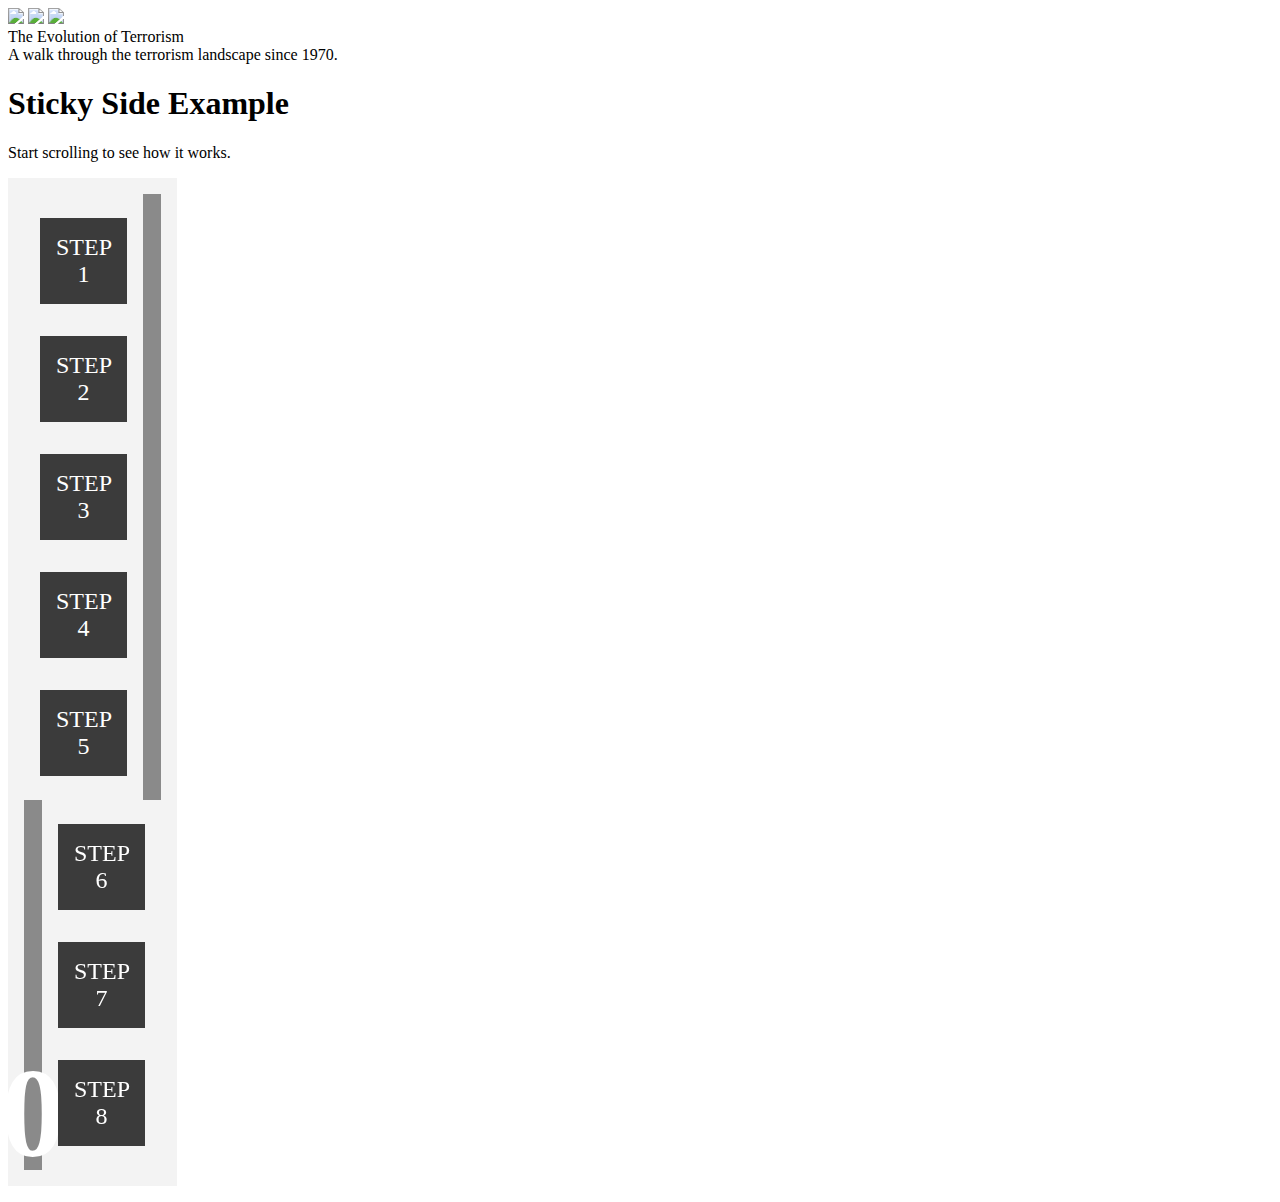
==== Evolution of Terrorism.html @ 0ad9c563 "Merge branch 'shuaihao' of https://github.com/kishansheth/evolution-of-terrorism into shuaihao" ====
<!DOCTYPE html>

<head>
	<meta charset="utf-8">
	<meta http-equiv="X-UA-Compatible" content="IE=edge">
	<title>Evolution of Terrorism</title>
	<meta name="description" content="Scrollama: Sticky Side Example">
	<meta name="viewport" content="width=device-width, initial-scale=1">
	<link rel='stylesheet' href='style.css'>
	<style>
		#scrolly {
			position: relative;
			display: -webkit-box;
			display: -ms-flexbox;
			display: inline-block;
			background-color: #f3f3f3;
			padding: 1rem;
		}

		#scrolly > * {
			-webkit-box-flex: 1;
			-ms-flex: 1;
			flex: 1;
		}
/*		.firstscroll{
			display: inline-block;
		}
		.secondscroll{
			display: inline-block;
		}*/

		article {
			position: relative;
			padding: 0 1rem;
			max-width: 20rem;
		}

		.first, .second{
			display: flex;
		}

		figure {
			position: -webkit-sticky;
			position: sticky;
			width: 100%;
			margin: 0;
			-webkit-transform: translate3d(0, 0, 0);
			-moz-transform: translate3d(0, 0, 0);
			transform: translate3d(0, 0, 0);
			background-color: #8a8a8a;
		}

		figure p {
			text-align: center;
			padding: 1rem;
			position: absolute;
			top: 50%;
			left: 50%;
			-moz-transform: translate(-50%, -50%);
			-webkit-transform: translate(-50%, -50%);
			transform: translate(-50%, -50%);
			font-size: 8rem;
			font-weight: 900;
			color: #fff;
		}


		.step {
			margin: 0 auto 2rem auto;
			background-color: #3b3b3b;
			color: #fff;
		}

		.step:last-child {
			margin-bottom: 0;
		}

		.step.is-active {
			background-color: goldenrod;
			color: #3b3b3b;
		}

		.step p {
			text-align: center;
			padding: 1rem;
			font-size: 1.5rem;
		}
		div.tooltip {	
		    position: absolute;			
		    text-align: center;			
		    width: 120px;					
		    height: 28px;					
		    padding: 1px;
		    color: white;				
		    font: 12px sans-serif;		
		    background: grey;	
		    border: 0px;		
		    border-radius: 8px;			
		    pointer-events: none;			
		}
	</style>

</head>

<body>
	<main>
		<section id='title'>
			<div>
				<img class="mySlides" src='https://media.pri.org/s3fs-public/styles/story_main/public/images/2019/01/2019-01-14-syria.jpg?itok=RiAs_WFe'>
				<img class="mySlides" src="https://www.usnews.com/dims4/USNEWS/2bba531/2147483647/thumbnail/970x647/quality/85/?url=http%3A%2F%2Fcom-usnews-beam-media.s3.amazonaws.com%2F7d%2Fa7%2Fa22672f443788e1079a8ee0f2cd3%2F170814-kkk-editorial.jpg">
				<img class="mySlides" src="https://cdn.vox-cdn.com/thumbor/7zTBbx8PeMUSKzNWB6wKgpTUmqE=/0x0:3500x2254/1820x1213/filters:focal(1470x847:2030x1407):format(webp)/cdn.vox-cdn.com/uploads/chorus_image/image/56694473/GettyImages_805623552.0.jpg">
			</div>
			<div class='titleContainer'>
				<div class='title'>The Evolution of Terrorism</div>
				<div class='subtitle'>A walk through the terrorism landscape since 1970.</div>
			</div>

		</section>
		
		<section id='intro'>
			<h1 class='intro__hed'>Sticky Side Example</h1>
			<p class='intro__dek'>
				Start scrolling to see how it works.
			</p>
		</section>

		<section id='scrolly'>
			<div class="first">
				<article class="scroll1">
					<div class='step' data-step='1'>
						<p>STEP 1</p>
					</div>
					<div class='step' data-step='2'>
						<p>STEP 2</p>
					</div>
					<div class='step' data-step='3'>
						<p>STEP 3</p>
					</div>
					<div class='step' data-step='4'>
						<p>STEP 4</p>
					</div>
					<div class='step' data-step='5'>
						<p>STEP 5</p>
					</div>
				</article>
				<figure class="sticky1">
					<!-- <p>0</p> -->
				</figure>
			</div>
			<div class="second">
				<figure class="sticky2">
					<p>0</p>
				</figure>
				<article class="scroll2">
					<div class='step' data-step='6'>
						<p>STEP 6</p>
					</div>
					<div class='step' data-step='7'>
						<p>STEP 7</p>
					</div>
					<div class='step' data-step='8'>
						<p>STEP 8</p>
					</div>
				</article>
			</div>

		</section>


		<section id='outro'></section>
	</main>
	
	<!-- <div class='debug'></div> -->
	<script src="https://d3js.org/d3.v3.min.js"></script>
	<script src="./carousel.js"/>
	<script src='https://unpkg.com/intersection-observer@0.5.1/intersection-observer.js'></script>
	<script src='https://cdnjs.cloudflare.com/ajax/libs/stickyfill/2.1.0/stickyfill.min.js'></script>
	<script src="https://cdnjs.cloudflare.com/ajax/libs/scrollama/2.0.0/scrollama.min.js"></script>
	<script>
		var savematch = []
		function processcsv(features,decade){
			d3.csv("https://gist.githubusercontent.com/haoshuai999/fcc38f23dba68f889cf7fc34c131d6c4/raw/3ef832b6c24750e453b74a9359a50322343ccdfb/nattacks.csv", function(attackdata) {
				for (var i = 0; i < features.length; i++) {
					for (var j = 0; j < attackdata.length; j++) {
						if(features[i].properties.name==attackdata[j].country){
							savematch.push([i,j])
						}
					}
				}
			})
		};
		function changecolor(decade){
			var div = d3.select("body").append("div")	
				    .attr("class", "tooltip")				
				    .style("opacity", 0);

			d3.csv("https://gist.githubusercontent.com/haoshuai999/fcc38f23dba68f889cf7fc34c131d6c4/raw/3ef832b6c24750e453b74a9359a50322343ccdfb/nattacks.csv", function(attackdata) {
				d3.json("https://gist.githubusercontent.com/haoshuai999/6648576cf22f9696805bd0436c6bd0fe/raw/0a9598b48a4314b2e53b29e0e434c14dc993c235/worldrough.geo.json", function(data) {
					colorfill = []
					num_of_attack = []
					for(var k = 0; k < savematch.length; k++){
						i = savematch[k][0]
						j = savematch[k][1]
						if(attackdata[j].decade == decade){
							if(attackdata[j].decade == decade){
								num_of_attack[i] = attackdata[j].nattack
							}
							if(parseInt(attackdata[j].nattack) > 5000 ){
								colorfill[i]="#a70000"
							}
							else if(parseInt(attackdata[j].nattack) > 2000 && parseInt(attackdata[j].nattack) <= 5000){
								colorfill[i]="#ff0000"
							}
							else if(parseInt(attackdata[j].nattack) > 1000 && parseInt(attackdata[j].nattack) <= 2000){
								colorfill[i]="#ff5252"
							}
							else if(parseInt(attackdata[j].nattack) > 100 && parseInt(attackdata[j].nattack) <= 1000){
								colorfill[i]="#ff7b7b"
							}
							else if(parseInt(attackdata[j].nattack) >= 0 && parseInt(attackdata[j].nattack) <= 100){
								colorfill[i]="#ffbaba"
							}
						}
					}
					d3.select(".sticky1").selectAll("path")
						.attr("fill", function(data,i) {
							return colorfill[i]
						})
						.on("mouseover",function(d,i){
							div.transition()		
				                .duration(200)		
				                .style("opacity", .9);		
				            div.html(data.features[i].properties.name + ": " + num_of_attack[i])	
				                .style("left", (d3.event.pageX) + "px")		
				                .style("top", (d3.event.pageY - 28) + "px");			
						})
						.on("mouseout",function(d,i){
							div.transition()		
				                .duration(500)		
				                .style("opacity", 0);	
						})
				})
			})
		}
		function worldmap(decade){
			var width = 1060,
				  height = 521;

			var svg = d3.select(".sticky1").append("svg")
			  .attr("width", width)
			  .attr("height", height);

			// Add background
			svg.append('rect')
			  .style("fill", "#fff")
			  .attr('width', width)
			  .attr('height', height);

			var g = svg.append('g');

			var xym = d3.geo.mercator()
								.center([10,41])
								.scale(150)
								.translate([width/2, height/2]);
			var path = d3.geo.path().projection(xym);

			// Customize the projection to make the center of Thailand become the center of the map



			d3.json("https://gist.githubusercontent.com/haoshuai999/6648576cf22f9696805bd0436c6bd0fe/raw/0a9598b48a4314b2e53b29e0e434c14dc993c235/worldrough.geo.json", function(data) {
				var attacks = processcsv(data.features,decade)

				setTimeout(function(){
					g.selectAll("path").data(data.features)
					.enter().append("path")
					.attr("d", path)
					.attr('vector-effect', 'non-scaling-stroke')
				}, 1500)
			  
			});
			  // // Zoom
			  // g.transition()
			  //   .duration(750)
			  //   .attr('transform', 'translate(' + width / 2 + ',' + height / 2 + ')scale(' + k + ')translate(' + -x + ',' + -y + ')');

		}
		function showdotchart(){
			//dot
			var width = 800,
				height = 500;

			var nodes1 = [];
			var nodes2 = [];

			var color1 = '#00FF00';
			var color2 = '#FF0000';

			var svg = d3.select(".sticky2").append("svg")
				.attr("width", width)
				.attr("height", height);

			var force = d3.layout.force()
				.charge(-20)
				.size([width, height])
				.nodes(nodes1)
				.on("tick", tick)
				.start();

			var force2 = d3.layout.force()
				.charge(-20)
				.size([width, height])
				.nodes(nodes2)
				.on("tick", tick)
				.start();

			function tick() {
			  svg.selectAll(".class1")
				  .attr("cx", function(data1) { return data1.x - 100; })
				  .attr("cy", function(data1) { return data1.y - 100; });
			  svg.selectAll(".class2")
				  .attr("cx", function(data2) { return data2.x + 200; })
				  .attr("cy", function(data2) { return data2.y - 100; });
			}

			var interval = setInterval(function() {
			  var data1 = {
				x: width / 2 + 2 * Math.random() - 1,
				y: height / 2 + 2 * Math.random() - 1
			  };
			  var data2 = {
				x: width / 2 + 2 * Math.random() - 1,
				y: height / 2 + 2 * Math.random() - 1
			  };

			  svg.append("circle")
				  .data([data1])
				  .attr("r", 1e-6)
				  .attr('class', 'class1')
				.transition()
				  .ease(Math.sqrt)
				  .attr("r", 4.5);

			  svg.append("circle")
				  .data([data2])
				  .attr("r", 1e-6)
				  .attr('class', 'class2')
				.transition()
				  .ease(Math.sqrt)
				  .attr("r", 4.5);

			  svg.selectAll('.class1')
				.attr('fill', color1)

			  svg.selectAll('.class2')
				.attr('fill', color2)

			  if (nodes1.push(data1) > 100) clearInterval(interval);
			  if (nodes2.push(data2) > 100) clearInterval(interval);
			  force.start();
			  force2.start();
			}, 1);
		}
		

		function showbarchart(){
			//bar chart
			var margin = {top: 20, right: 20, bottom: 70, left: 40},
				width2 = 600 - margin.left - margin.right,
				height2 = 300 - margin.top - margin.bottom;

			// Parse the date / time
			var	parseDate = d3.time.format("%Y-%m").parse;

			var x = d3.scale.ordinal().rangeRoundBands([0, width2], .05);

			var y = d3.scale.linear().range([height2, 0]);

			var xAxis = d3.svg.axis()
				.scale(x)
				.orient("bottom")
				.tickFormat(d3.time.format("%Y-%m"));

			var yAxis = d3.svg.axis()
				.scale(y)
				.orient("left")
				.ticks(10);
			
			var svg = d3.select(".sticky2").append("svg")
			.attr("width", width2 + margin.left + margin.right)
			.attr("height", height2 + margin.top + margin.bottom)
			.append("g")
			.attr("transform", 
				  "translate(" + margin.left + "," + margin.top + ")");

			d3.csv("https://gist.githubusercontent.com/haoshuai999/5460519f08584be37c8c40de5bb3f4cd/raw/e533683168c3e2a31ca18a2939023eb8d0879c3c/bardata.csv", function(error, data) {

				data.forEach(function(d) {
					d.date = parseDate(d.date);
					d.value = +d.value;
				});
				
			  x.domain(data.map(function(d) { return d.date; }));
			  y.domain([0, d3.max(data, function(d) { return d.value; })]);

			  svg.append("g")
				  .attr("class", "x axis")
				  .attr("transform", "translate(0," + height2 + ")")
				  .call(xAxis)
				.selectAll("text")
				  .style("text-anchor", "end")
				  .attr("dx", "-.8em")
				  .attr("dy", "-.55em")
				  .attr("transform", "rotate(-90)" );

			  svg.append("g")
				  .attr("class", "y axis")
				  .call(yAxis)
				.append("text")
				  .attr("transform", "rotate(-90)")
				  .attr("y", 6)
				  .attr("dy", ".71em")
				  .style("text-anchor", "end")
				  .text("Value ($)");

			  svg.selectAll("bar")
				  .data(data)
				.enter().append("rect")
				  .style("fill", "steelblue")
				  .attr("x", function(d) { return x(d.date); })
				  .attr("width", x.rangeBand())
				  .attr("y", function(d) { return y(d.value); })
				  .attr("height", function(d) { return height2 - y(d.value); });

			});
		}

		// using d3 for convenience
		var main = d3.select('main')
		var scrolly = main.select('#scrolly');
		var figure1 = scrolly.select('.sticky1');
		var figure2 = scrolly.select('.sticky2');
		var article1 = scrolly.select('.scroll1');
		var article2 = scrolly.select('.scroll2');
		var step1 = article1.selectAll('.step');
		var step2 = article2.selectAll('.step');
		var step = scrolly.selectAll('.step');

		// initialize the scrollama
		var scroller = scrollama();

		// generic window resize listener event
		function handleResize() {
			// 1. update height of step elements
			var scrollyWidth = window.innerWidth * 0.98

			scrolly
				.style('width', scrollyWidth + 'px')

			var stepH = Math.floor(window.innerHeight * 0.75);
			step1.style('height', stepH + 'px');
			step2.style('height', stepH + 'px');

			var figureHeight = window.innerHeight / 1.2
			var figureMarginTop = (window.innerHeight - figureHeight) / 2  

			figure1
				.style('height', figureHeight + 'px')
				.style('top', figureMarginTop + 'px');

			figure2
				.style('height', figureHeight + 'px')
				.style('top', figureMarginTop + 'px');

			// 3. tell scrollama to update new element dimensions
			scroller.resize();
		}

		// scrollama event handlers
		function handleStepEnter(response) {
			//console.log(response)
			// response = { element, direction, index }
			// add color to current step only
			step.classed('is-active', function (d, i) {
				return i === response.index;
			})
			// step2.classed('is-active', function (d, i) {
			// 	return i === response.index;
			// })

			// update graphic based on step
			figure1.select('p').text(response.index);
			figure2.select('p').text(response.index);

			console.log(response.index)
			if (response.direction == 'down' && response.index < 5){
				changecolor(response.index + 1);
			}
			else if (response.direction == 'up' && response.index < 5){
				changecolor(response.index + 1)
			}

			if (response.direction == 'up' && response.index <= 5){
				d3.select('.sticky2 svg').remove();
				showdotchart();
			}
			else if (response.direction == 'down' && response.index > 5 ) {
				d3.select('.sticky2 svg').remove();
				showbarchart();
			}

		}

		function setupStickyfill() {
			d3.selectAll('.sticky').each(function () {
				Stickyfill.add(this);
			});
		}

		function init() {
			setupStickyfill();

			// 1. force a resize on load to ensure proper dimensions are sent to scrollama
			handleResize();

			// 2. setup the scroller passing options
			// 		this will also initialize trigger observations
			// 3. bind scrollama event handlers (this can be chained like below)
			scroller.setup({
				step: '#scrolly article .step',
				offset: 0.33,
				debug: true,
			})
				.onStepEnter(handleStepEnter)

			// setup resize event
			window.addEventListener('resize', handleResize);
			worldmap();
			showdotchart();
		}

		// kick things off
		init();
	</script>
</body>

</html>
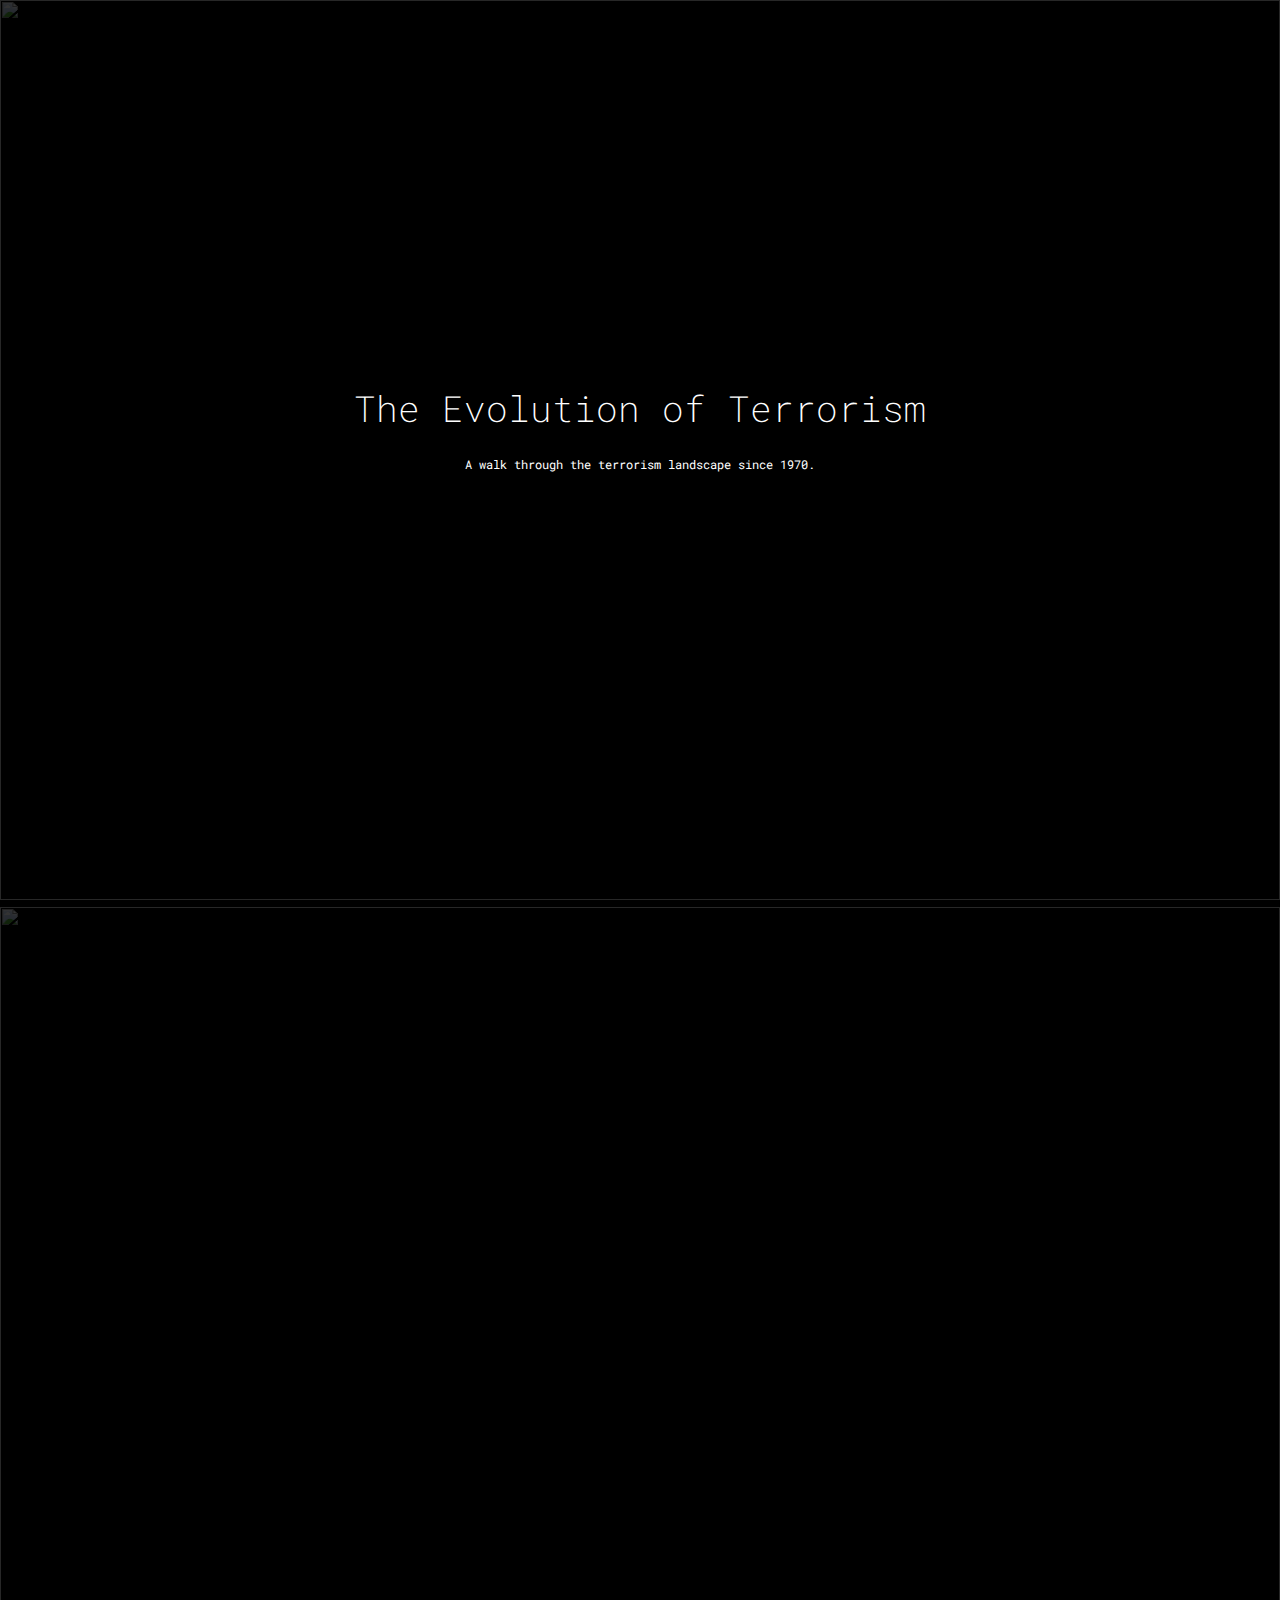
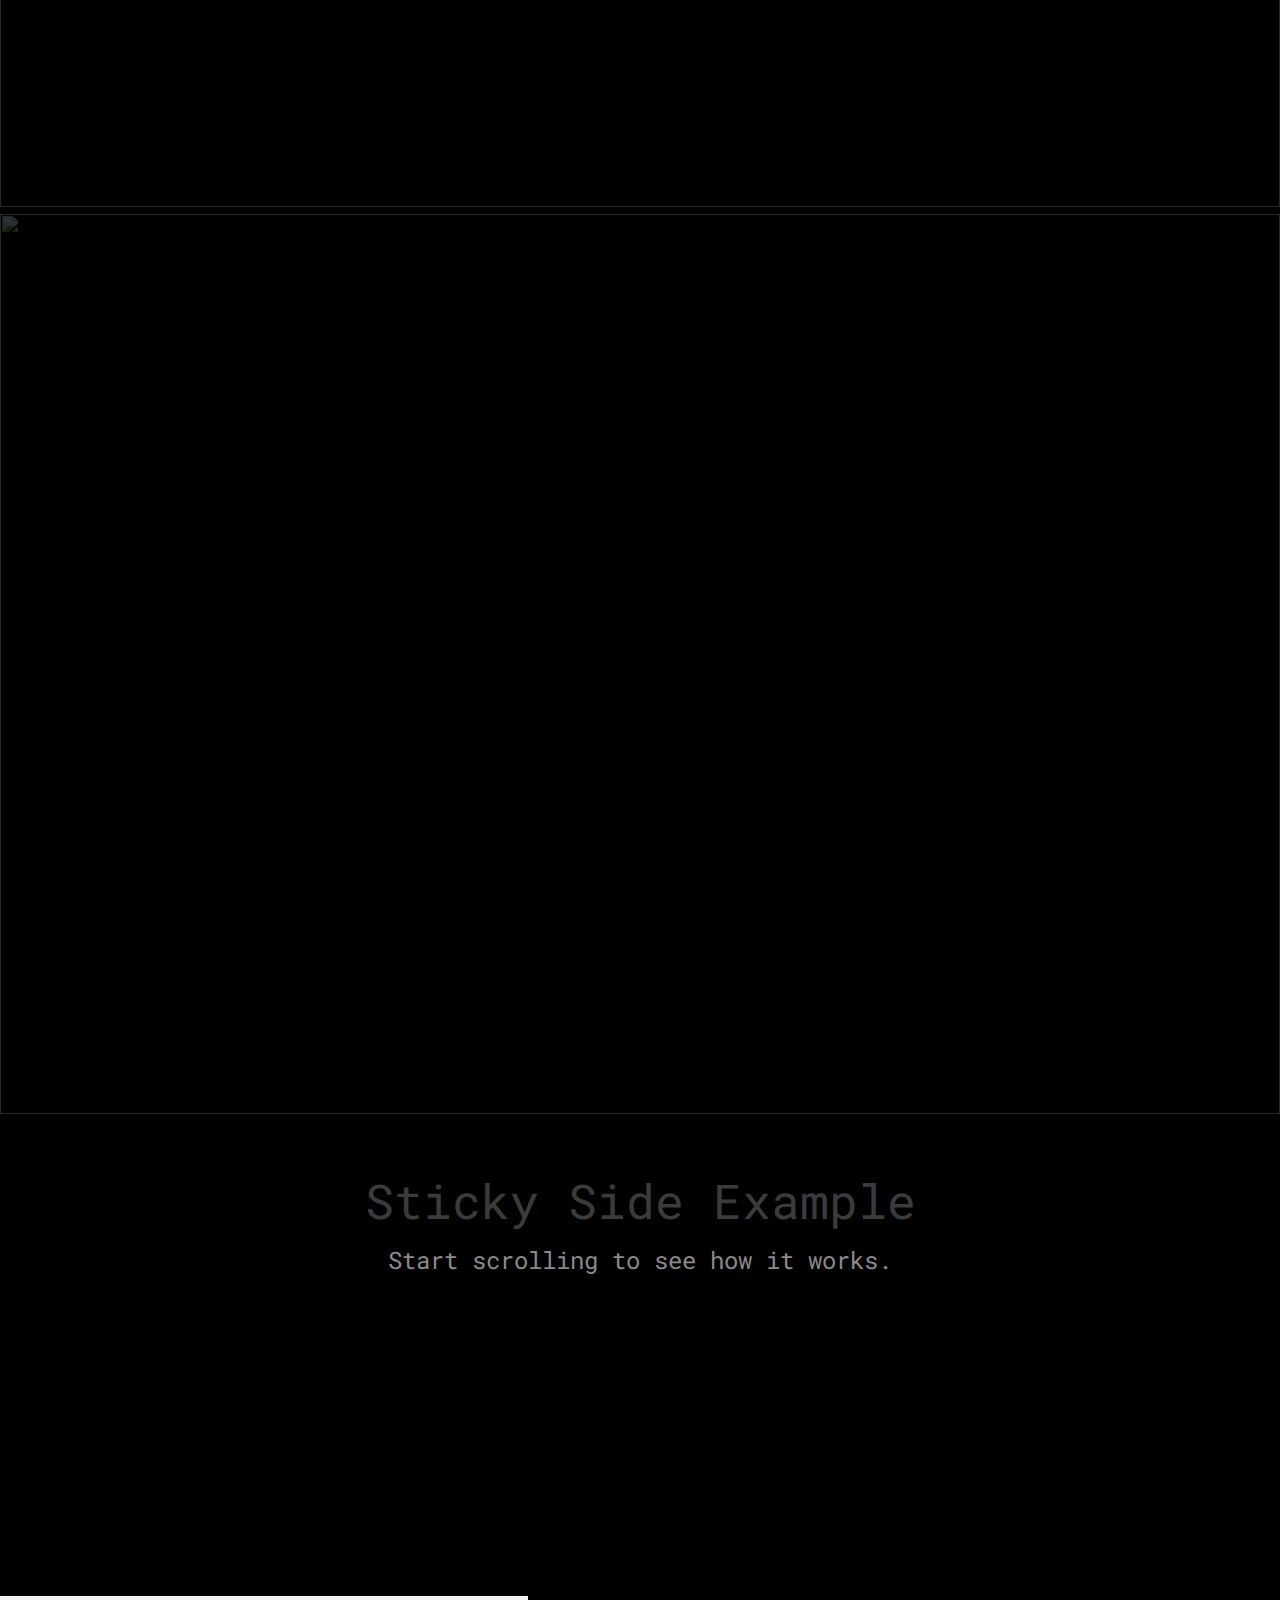
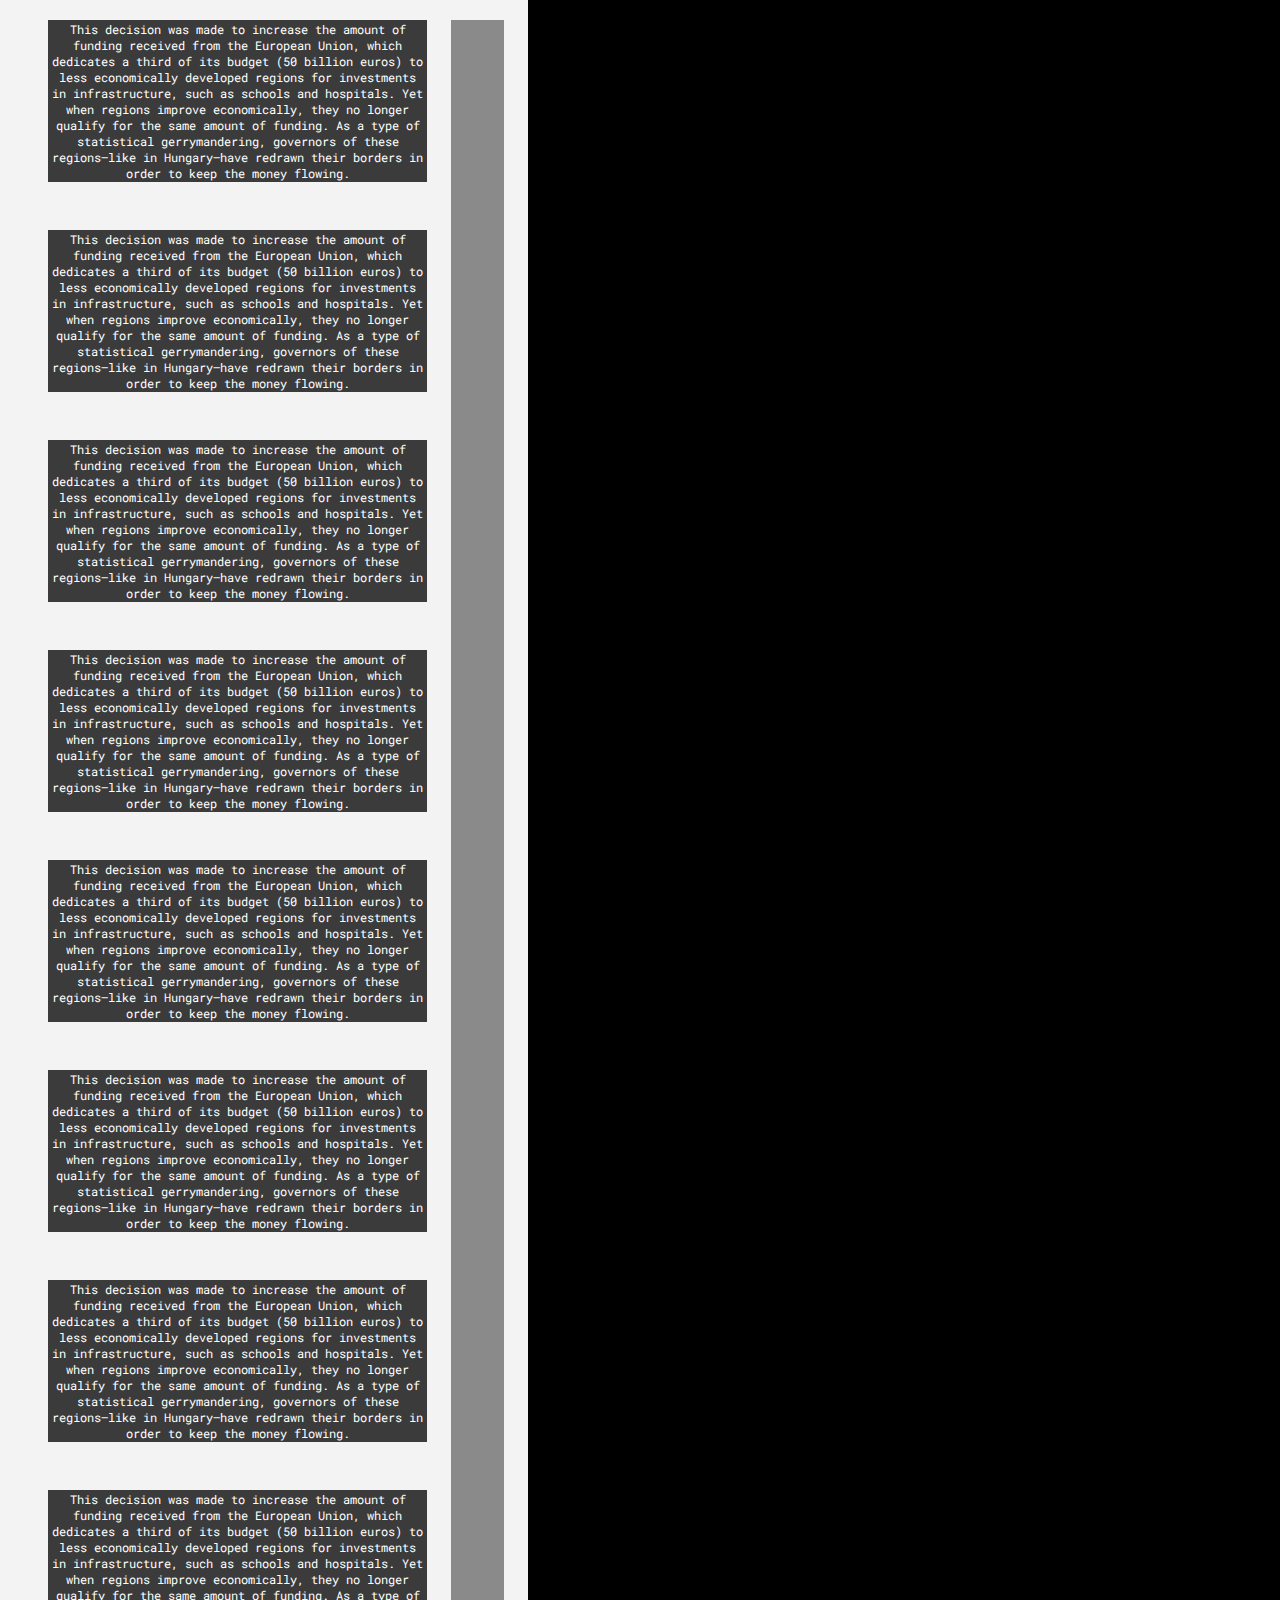
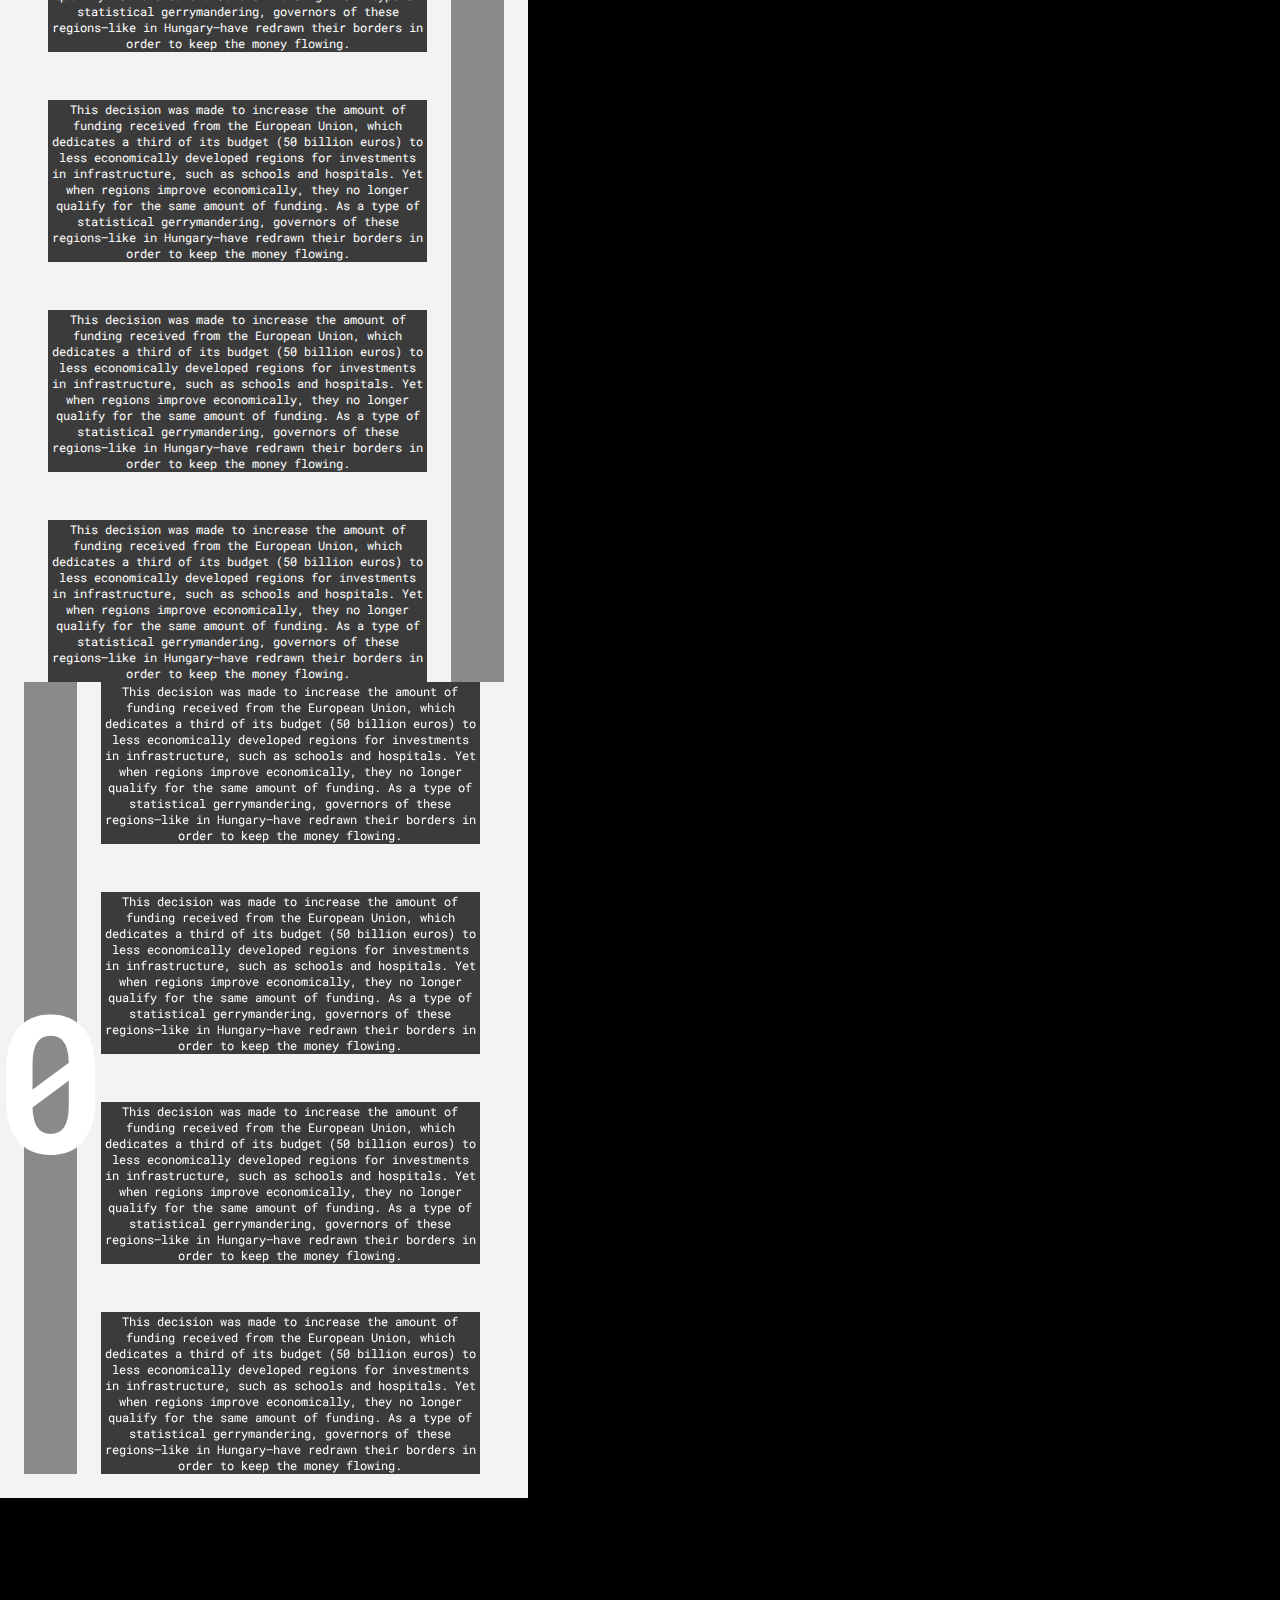
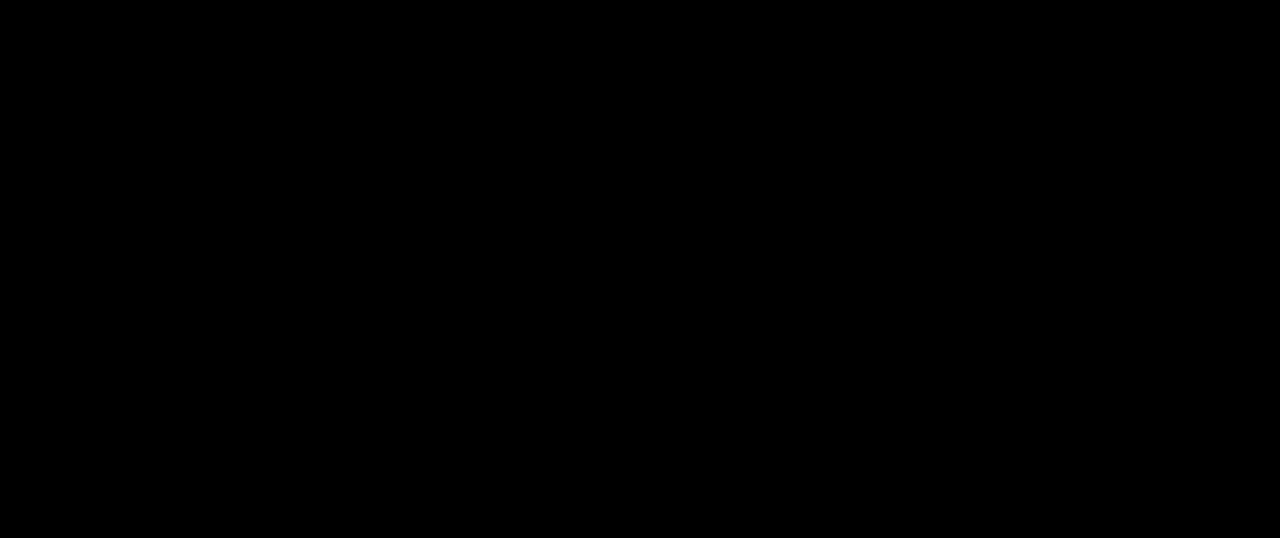
==== commit be5ada4b: "combine the bubble chart" ====
--- a/Evolution of Terrorism.html
+++ b/Evolution of Terrorism.html
@@ -7,98 +7,6 @@
 	<meta name="description" content="Scrollama: Sticky Side Example">
 	<meta name="viewport" content="width=device-width, initial-scale=1">
 	<link rel='stylesheet' href='style.css'>
-	<style>
-		#scrolly {
-			position: relative;
-			display: -webkit-box;
-			display: -ms-flexbox;
-			display: inline-block;
-			background-color: #f3f3f3;
-			padding: 1rem;
-		}
-
-		#scrolly > * {
-			-webkit-box-flex: 1;
-			-ms-flex: 1;
-			flex: 1;
-		}
-/*		.firstscroll{
-			display: inline-block;
-		}
-		.secondscroll{
-			display: inline-block;
-		}*/
-
-		article {
-			position: relative;
-			padding: 0 1rem;
-			max-width: 20rem;
-		}
-
-		.first, .second{
-			display: flex;
-		}
-
-		figure {
-			position: -webkit-sticky;
-			position: sticky;
-			width: 100%;
-			margin: 0;
-			-webkit-transform: translate3d(0, 0, 0);
-			-moz-transform: translate3d(0, 0, 0);
-			transform: translate3d(0, 0, 0);
-			background-color: #8a8a8a;
-		}
-
-		figure p {
-			text-align: center;
-			padding: 1rem;
-			position: absolute;
-			top: 50%;
-			left: 50%;
-			-moz-transform: translate(-50%, -50%);
-			-webkit-transform: translate(-50%, -50%);
-			transform: translate(-50%, -50%);
-			font-size: 8rem;
-			font-weight: 900;
-			color: #fff;
-		}
-
-
-		.step {
-			margin: 0 auto 2rem auto;
-			background-color: #3b3b3b;
-			color: #fff;
-		}
-
-		.step:last-child {
-			margin-bottom: 0;
-		}
-
-		.step.is-active {
-			background-color: goldenrod;
-			color: #3b3b3b;
-		}
-
-		.step p {
-			text-align: center;
-			padding: 1rem;
-			font-size: 1.5rem;
-		}
-		div.tooltip {	
-		    position: absolute;			
-		    text-align: center;			
-		    width: 120px;					
-		    height: 28px;					
-		    padding: 1px;
-		    color: white;				
-		    font: 12px sans-serif;		
-		    background: grey;	
-		    border: 0px;		
-		    border-radius: 8px;			
-		    pointer-events: none;			
-		}
-	</style>
 
 </head>
 
@@ -128,19 +36,37 @@
 			<div class="first">
 				<article class="scroll1">
 					<div class='step' data-step='1'>
-						<p>STEP 1</p>
+						<p>This decision was made to increase the amount of funding received from the European Union, which dedicates a third of its budget (50 billion euros) to less economically developed regions for investments in infrastructure, such as schools and hospitals. Yet when regions improve economically, they no longer qualify for the same amount of funding. As a type of statistical gerrymandering, governors of these regions—like in Hungary—have redrawn their borders in order to keep the money flowing.</p>
 					</div>
 					<div class='step' data-step='2'>
-						<p>STEP 2</p>
+						<p>This decision was made to increase the amount of funding received from the European Union, which dedicates a third of its budget (50 billion euros) to less economically developed regions for investments in infrastructure, such as schools and hospitals. Yet when regions improve economically, they no longer qualify for the same amount of funding. As a type of statistical gerrymandering, governors of these regions—like in Hungary—have redrawn their borders in order to keep the money flowing.</p>
 					</div>
 					<div class='step' data-step='3'>
-						<p>STEP 3</p>
+						<p>This decision was made to increase the amount of funding received from the European Union, which dedicates a third of its budget (50 billion euros) to less economically developed regions for investments in infrastructure, such as schools and hospitals. Yet when regions improve economically, they no longer qualify for the same amount of funding. As a type of statistical gerrymandering, governors of these regions—like in Hungary—have redrawn their borders in order to keep the money flowing.</p>
 					</div>
 					<div class='step' data-step='4'>
-						<p>STEP 4</p>
+						<p>This decision was made to increase the amount of funding received from the European Union, which dedicates a third of its budget (50 billion euros) to less economically developed regions for investments in infrastructure, such as schools and hospitals. Yet when regions improve economically, they no longer qualify for the same amount of funding. As a type of statistical gerrymandering, governors of these regions—like in Hungary—have redrawn their borders in order to keep the money flowing.</p>
 					</div>
 					<div class='step' data-step='5'>
-						<p>STEP 5</p>
+						<p>This decision was made to increase the amount of funding received from the European Union, which dedicates a third of its budget (50 billion euros) to less economically developed regions for investments in infrastructure, such as schools and hospitals. Yet when regions improve economically, they no longer qualify for the same amount of funding. As a type of statistical gerrymandering, governors of these regions—like in Hungary—have redrawn their borders in order to keep the money flowing.</p>
+					</div>
+					<div class='step' data-step='6'>
+						<p>This decision was made to increase the amount of funding received from the European Union, which dedicates a third of its budget (50 billion euros) to less economically developed regions for investments in infrastructure, such as schools and hospitals. Yet when regions improve economically, they no longer qualify for the same amount of funding. As a type of statistical gerrymandering, governors of these regions—like in Hungary—have redrawn their borders in order to keep the money flowing.</p>
+					</div>
+					<div class='step' data-step='7'>
+						<p>This decision was made to increase the amount of funding received from the European Union, which dedicates a third of its budget (50 billion euros) to less economically developed regions for investments in infrastructure, such as schools and hospitals. Yet when regions improve economically, they no longer qualify for the same amount of funding. As a type of statistical gerrymandering, governors of these regions—like in Hungary—have redrawn their borders in order to keep the money flowing.</p>
+					</div>
+					<div class='step' data-step='8'>
+						<p>This decision was made to increase the amount of funding received from the European Union, which dedicates a third of its budget (50 billion euros) to less economically developed regions for investments in infrastructure, such as schools and hospitals. Yet when regions improve economically, they no longer qualify for the same amount of funding. As a type of statistical gerrymandering, governors of these regions—like in Hungary—have redrawn their borders in order to keep the money flowing.</p>
+					</div>
+					<div class='step' data-step='9'>
+						<p>This decision was made to increase the amount of funding received from the European Union, which dedicates a third of its budget (50 billion euros) to less economically developed regions for investments in infrastructure, such as schools and hospitals. Yet when regions improve economically, they no longer qualify for the same amount of funding. As a type of statistical gerrymandering, governors of these regions—like in Hungary—have redrawn their borders in order to keep the money flowing.</p>
+					</div>
+					<div class='step' data-step='10'>
+						<p>This decision was made to increase the amount of funding received from the European Union, which dedicates a third of its budget (50 billion euros) to less economically developed regions for investments in infrastructure, such as schools and hospitals. Yet when regions improve economically, they no longer qualify for the same amount of funding. As a type of statistical gerrymandering, governors of these regions—like in Hungary—have redrawn their borders in order to keep the money flowing.</p>
+					</div>
+					<div class='step' data-step='11'>
+						<p>This decision was made to increase the amount of funding received from the European Union, which dedicates a third of its budget (50 billion euros) to less economically developed regions for investments in infrastructure, such as schools and hospitals. Yet when regions improve economically, they no longer qualify for the same amount of funding. As a type of statistical gerrymandering, governors of these regions—like in Hungary—have redrawn their borders in order to keep the money flowing.</p>
 					</div>
 				</article>
 				<figure class="sticky1">
@@ -152,14 +78,17 @@
 					<p>0</p>
 				</figure>
 				<article class="scroll2">
-					<div class='step' data-step='6'>
-						<p>STEP 6</p>
+					<div class='step' data-step='12'>
+						<p>This decision was made to increase the amount of funding received from the European Union, which dedicates a third of its budget (50 billion euros) to less economically developed regions for investments in infrastructure, such as schools and hospitals. Yet when regions improve economically, they no longer qualify for the same amount of funding. As a type of statistical gerrymandering, governors of these regions—like in Hungary—have redrawn their borders in order to keep the money flowing.</p>
 					</div>
-					<div class='step' data-step='7'>
-						<p>STEP 7</p>
+					<div class='step' data-step='13'>
+						<p>This decision was made to increase the amount of funding received from the European Union, which dedicates a third of its budget (50 billion euros) to less economically developed regions for investments in infrastructure, such as schools and hospitals. Yet when regions improve economically, they no longer qualify for the same amount of funding. As a type of statistical gerrymandering, governors of these regions—like in Hungary—have redrawn their borders in order to keep the money flowing.</p>
 					</div>
-					<div class='step' data-step='8'>
-						<p>STEP 8</p>
+					<div class='step' data-step='14'>
+						<p>This decision was made to increase the amount of funding received from the European Union, which dedicates a third of its budget (50 billion euros) to less economically developed regions for investments in infrastructure, such as schools and hospitals. Yet when regions improve economically, they no longer qualify for the same amount of funding. As a type of statistical gerrymandering, governors of these regions—like in Hungary—have redrawn their borders in order to keep the money flowing.</p>
+					</div>
+					<div class='step' data-step='15'>
+						<p>This decision was made to increase the amount of funding received from the European Union, which dedicates a third of its budget (50 billion euros) to less economically developed regions for investments in infrastructure, such as schools and hospitals. Yet when regions improve economically, they no longer qualify for the same amount of funding. As a type of statistical gerrymandering, governors of these regions—like in Hungary—have redrawn their borders in order to keep the money flowing.</p>
 					</div>
 				</article>
 			</div>
@@ -176,372 +105,7 @@
 	<script src='https://unpkg.com/intersection-observer@0.5.1/intersection-observer.js'></script>
 	<script src='https://cdnjs.cloudflare.com/ajax/libs/stickyfill/2.1.0/stickyfill.min.js'></script>
 	<script src="https://cdnjs.cloudflare.com/ajax/libs/scrollama/2.0.0/scrollama.min.js"></script>
-	<script>
-		var savematch = []
-		function processcsv(features,decade){
-			d3.csv("https://gist.githubusercontent.com/haoshuai999/fcc38f23dba68f889cf7fc34c131d6c4/raw/3ef832b6c24750e453b74a9359a50322343ccdfb/nattacks.csv", function(attackdata) {
-				for (var i = 0; i < features.length; i++) {
-					for (var j = 0; j < attackdata.length; j++) {
-						if(features[i].properties.name==attackdata[j].country){
-							savematch.push([i,j])
-						}
-					}
-				}
-			})
-		};
-		function changecolor(decade){
-			var div = d3.select("body").append("div")	
-				    .attr("class", "tooltip")				
-				    .style("opacity", 0);
-
-			d3.csv("https://gist.githubusercontent.com/haoshuai999/fcc38f23dba68f889cf7fc34c131d6c4/raw/3ef832b6c24750e453b74a9359a50322343ccdfb/nattacks.csv", function(attackdata) {
-				d3.json("https://gist.githubusercontent.com/haoshuai999/6648576cf22f9696805bd0436c6bd0fe/raw/0a9598b48a4314b2e53b29e0e434c14dc993c235/worldrough.geo.json", function(data) {
-					colorfill = []
-					num_of_attack = []
-					for(var k = 0; k < savematch.length; k++){
-						i = savematch[k][0]
-						j = savematch[k][1]
-						if(attackdata[j].decade == decade){
-							if(attackdata[j].decade == decade){
-								num_of_attack[i] = attackdata[j].nattack
-							}
-							if(parseInt(attackdata[j].nattack) > 5000 ){
-								colorfill[i]="#a70000"
-							}
-							else if(parseInt(attackdata[j].nattack) > 2000 && parseInt(attackdata[j].nattack) <= 5000){
-								colorfill[i]="#ff0000"
-							}
-							else if(parseInt(attackdata[j].nattack) > 1000 && parseInt(attackdata[j].nattack) <= 2000){
-								colorfill[i]="#ff5252"
-							}
-							else if(parseInt(attackdata[j].nattack) > 100 && parseInt(attackdata[j].nattack) <= 1000){
-								colorfill[i]="#ff7b7b"
-							}
-							else if(parseInt(attackdata[j].nattack) >= 0 && parseInt(attackdata[j].nattack) <= 100){
-								colorfill[i]="#ffbaba"
-							}
-						}
-					}
-					d3.select(".sticky1").selectAll("path")
-						.attr("fill", function(data,i) {
-							return colorfill[i]
-						})
-						.on("mouseover",function(d,i){
-							div.transition()		
-				                .duration(200)		
-				                .style("opacity", .9);		
-				            div.html(data.features[i].properties.name + ": " + num_of_attack[i])	
-				                .style("left", (d3.event.pageX) + "px")		
-				                .style("top", (d3.event.pageY - 28) + "px");			
-						})
-						.on("mouseout",function(d,i){
-							div.transition()		
-				                .duration(500)		
-				                .style("opacity", 0);	
-						})
-				})
-			})
-		}
-		function worldmap(decade){
-			var width = 1060,
-				  height = 521;
-
-			var svg = d3.select(".sticky1").append("svg")
-			  .attr("width", width)
-			  .attr("height", height);
-
-			// Add background
-			svg.append('rect')
-			  .style("fill", "#fff")
-			  .attr('width', width)
-			  .attr('height', height);
-
-			var g = svg.append('g');
-
-			var xym = d3.geo.mercator()
-								.center([10,41])
-								.scale(150)
-								.translate([width/2, height/2]);
-			var path = d3.geo.path().projection(xym);
-
-			// Customize the projection to make the center of Thailand become the center of the map
-
-
-
-			d3.json("https://gist.githubusercontent.com/haoshuai999/6648576cf22f9696805bd0436c6bd0fe/raw/0a9598b48a4314b2e53b29e0e434c14dc993c235/worldrough.geo.json", function(data) {
-				var attacks = processcsv(data.features,decade)
-
-				setTimeout(function(){
-					g.selectAll("path").data(data.features)
-					.enter().append("path")
-					.attr("d", path)
-					.attr('vector-effect', 'non-scaling-stroke')
-				}, 1500)
-			  
-			});
-			  // // Zoom
-			  // g.transition()
-			  //   .duration(750)
-			  //   .attr('transform', 'translate(' + width / 2 + ',' + height / 2 + ')scale(' + k + ')translate(' + -x + ',' + -y + ')');
-
-		}
-		function showdotchart(){
-			//dot
-			var width = 800,
-				height = 500;
-
-			var nodes1 = [];
-			var nodes2 = [];
-
-			var color1 = '#00FF00';
-			var color2 = '#FF0000';
-
-			var svg = d3.select(".sticky2").append("svg")
-				.attr("width", width)
-				.attr("height", height);
-
-			var force = d3.layout.force()
-				.charge(-20)
-				.size([width, height])
-				.nodes(nodes1)
-				.on("tick", tick)
-				.start();
-
-			var force2 = d3.layout.force()
-				.charge(-20)
-				.size([width, height])
-				.nodes(nodes2)
-				.on("tick", tick)
-				.start();
-
-			function tick() {
-			  svg.selectAll(".class1")
-				  .attr("cx", function(data1) { return data1.x - 100; })
-				  .attr("cy", function(data1) { return data1.y - 100; });
-			  svg.selectAll(".class2")
-				  .attr("cx", function(data2) { return data2.x + 200; })
-				  .attr("cy", function(data2) { return data2.y - 100; });
-			}
-
-			var interval = setInterval(function() {
-			  var data1 = {
-				x: width / 2 + 2 * Math.random() - 1,
-				y: height / 2 + 2 * Math.random() - 1
-			  };
-			  var data2 = {
-				x: width / 2 + 2 * Math.random() - 1,
-				y: height / 2 + 2 * Math.random() - 1
-			  };
-
-			  svg.append("circle")
-				  .data([data1])
-				  .attr("r", 1e-6)
-				  .attr('class', 'class1')
-				.transition()
-				  .ease(Math.sqrt)
-				  .attr("r", 4.5);
-
-			  svg.append("circle")
-				  .data([data2])
-				  .attr("r", 1e-6)
-				  .attr('class', 'class2')
-				.transition()
-				  .ease(Math.sqrt)
-				  .attr("r", 4.5);
-
-			  svg.selectAll('.class1')
-				.attr('fill', color1)
-
-			  svg.selectAll('.class2')
-				.attr('fill', color2)
-
-			  if (nodes1.push(data1) > 100) clearInterval(interval);
-			  if (nodes2.push(data2) > 100) clearInterval(interval);
-			  force.start();
-			  force2.start();
-			}, 1);
-		}
-		
-
-		function showbarchart(){
-			//bar chart
-			var margin = {top: 20, right: 20, bottom: 70, left: 40},
-				width2 = 600 - margin.left - margin.right,
-				height2 = 300 - margin.top - margin.bottom;
-
-			// Parse the date / time
-			var	parseDate = d3.time.format("%Y-%m").parse;
-
-			var x = d3.scale.ordinal().rangeRoundBands([0, width2], .05);
-
-			var y = d3.scale.linear().range([height2, 0]);
-
-			var xAxis = d3.svg.axis()
-				.scale(x)
-				.orient("bottom")
-				.tickFormat(d3.time.format("%Y-%m"));
-
-			var yAxis = d3.svg.axis()
-				.scale(y)
-				.orient("left")
-				.ticks(10);
-			
-			var svg = d3.select(".sticky2").append("svg")
-			.attr("width", width2 + margin.left + margin.right)
-			.attr("height", height2 + margin.top + margin.bottom)
-			.append("g")
-			.attr("transform", 
-				  "translate(" + margin.left + "," + margin.top + ")");
-
-			d3.csv("https://gist.githubusercontent.com/haoshuai999/5460519f08584be37c8c40de5bb3f4cd/raw/e533683168c3e2a31ca18a2939023eb8d0879c3c/bardata.csv", function(error, data) {
-
-				data.forEach(function(d) {
-					d.date = parseDate(d.date);
-					d.value = +d.value;
-				});
-				
-			  x.domain(data.map(function(d) { return d.date; }));
-			  y.domain([0, d3.max(data, function(d) { return d.value; })]);
-
-			  svg.append("g")
-				  .attr("class", "x axis")
-				  .attr("transform", "translate(0," + height2 + ")")
-				  .call(xAxis)
-				.selectAll("text")
-				  .style("text-anchor", "end")
-				  .attr("dx", "-.8em")
-				  .attr("dy", "-.55em")
-				  .attr("transform", "rotate(-90)" );
-
-			  svg.append("g")
-				  .attr("class", "y axis")
-				  .call(yAxis)
-				.append("text")
-				  .attr("transform", "rotate(-90)")
-				  .attr("y", 6)
-				  .attr("dy", ".71em")
-				  .style("text-anchor", "end")
-				  .text("Value ($)");
-
-			  svg.selectAll("bar")
-				  .data(data)
-				.enter().append("rect")
-				  .style("fill", "steelblue")
-				  .attr("x", function(d) { return x(d.date); })
-				  .attr("width", x.rangeBand())
-				  .attr("y", function(d) { return y(d.value); })
-				  .attr("height", function(d) { return height2 - y(d.value); });
-
-			});
-		}
-
-		// using d3 for convenience
-		var main = d3.select('main')
-		var scrolly = main.select('#scrolly');
-		var figure1 = scrolly.select('.sticky1');
-		var figure2 = scrolly.select('.sticky2');
-		var article1 = scrolly.select('.scroll1');
-		var article2 = scrolly.select('.scroll2');
-		var step1 = article1.selectAll('.step');
-		var step2 = article2.selectAll('.step');
-		var step = scrolly.selectAll('.step');
-
-		// initialize the scrollama
-		var scroller = scrollama();
-
-		// generic window resize listener event
-		function handleResize() {
-			// 1. update height of step elements
-			var scrollyWidth = window.innerWidth * 0.98
-
-			scrolly
-				.style('width', scrollyWidth + 'px')
-
-			var stepH = Math.floor(window.innerHeight * 0.75);
-			step1.style('height', stepH + 'px');
-			step2.style('height', stepH + 'px');
-
-			var figureHeight = window.innerHeight / 1.2
-			var figureMarginTop = (window.innerHeight - figureHeight) / 2  
-
-			figure1
-				.style('height', figureHeight + 'px')
-				.style('top', figureMarginTop + 'px');
-
-			figure2
-				.style('height', figureHeight + 'px')
-				.style('top', figureMarginTop + 'px');
-
-			// 3. tell scrollama to update new element dimensions
-			scroller.resize();
-		}
-
-		// scrollama event handlers
-		function handleStepEnter(response) {
-			//console.log(response)
-			// response = { element, direction, index }
-			// add color to current step only
-			step.classed('is-active', function (d, i) {
-				return i === response.index;
-			})
-			// step2.classed('is-active', function (d, i) {
-			// 	return i === response.index;
-			// })
-
-			// update graphic based on step
-			figure1.select('p').text(response.index);
-			figure2.select('p').text(response.index);
-
-			console.log(response.index)
-			if (response.direction == 'down' && response.index < 5){
-				changecolor(response.index + 1);
-			}
-			else if (response.direction == 'up' && response.index < 5){
-				changecolor(response.index + 1)
-			}
-
-			if (response.direction == 'up' && response.index <= 5){
-				d3.select('.sticky2 svg').remove();
-				showdotchart();
-			}
-			else if (response.direction == 'down' && response.index > 5 ) {
-				d3.select('.sticky2 svg').remove();
-				showbarchart();
-			}
-
-		}
-
-		function setupStickyfill() {
-			d3.selectAll('.sticky').each(function () {
-				Stickyfill.add(this);
-			});
-		}
-
-		function init() {
-			setupStickyfill();
-
-			// 1. force a resize on load to ensure proper dimensions are sent to scrollama
-			handleResize();
-
-			// 2. setup the scroller passing options
-			// 		this will also initialize trigger observations
-			// 3. bind scrollama event handlers (this can be chained like below)
-			scroller.setup({
-				step: '#scrolly article .step',
-				offset: 0.33,
-				debug: true,
-			})
-				.onStepEnter(handleStepEnter)
-
-			// setup resize event
-			window.addEventListener('resize', handleResize);
-			worldmap();
-			showdotchart();
-		}
-
-		// kick things off
-		init();
-	</script>
+	<script src="./D3charts.js"></script>
 </body>
 
 </html>--- a/style.css
+++ b/style.css
@@ -0,0 +1,284 @@
+@import url('https://fonts.googleapis.com/css?family=Roboto+Mono:100,100i,300,300i,400,400i,500,500i,700,700i');
+
+* {
+	box-sizing: border-box;
+}
+
+html,
+body {
+	margin: 0;
+	padding: 0;
+	background-color: black;
+	font-family: 'Roboto Mono', -apple-system, BlinkMacSystemFont, 'Segoe UI', Roboto, Oxygen,
+		Ubuntu, Cantarell, 'Open Sans', 'Helvetica Neue', sans-serif;
+	min-height: 1280px;
+	color: #3b3b3b;
+	font-size: 24px;
+}
+
+p,
+h1,
+h2,
+h3,
+h4,
+a {
+	margin: 0;
+	font-weight: 400;
+}
+
+a,
+a:visited,
+a:hover {
+	color: teal;
+	text-decoration: none;
+	border-bottom: 2px solid currentColor;
+}
+
+#title {
+	display: inline-block;
+	position: relative;
+	width: 100%;
+	height: 100vh;
+	color: white;
+	background-color: black;
+	margin: auto;
+}
+
+.titleContainer {
+	position: absolute;
+	top: 40%;
+	width: 100%;
+}
+
+iframe {
+	z-index: -30;
+}
+
+.mySlides {
+	width: 100%;
+	height: 100vh;
+	opacity: 0.2;
+}
+
+.title {
+	font-size: 1.5em;
+	font-weight: 200;
+	width: 100%;
+	text-align: center;
+	margin: 1rem auto;
+}
+
+.subtitle {
+	font-size: .5em;
+	width: 100%;
+	text-align: center;
+	margin: 1rem auto;
+}
+
+#intro {
+	margin: 1rem auto;
+	text-align: center;
+}
+
+.intro__hed {
+	font-size: 2em;
+	margin: 2rem auto 0.5rem auto;
+}
+
+.intro__dek {
+	color: #8a8a8a;
+}
+
+.github-corner:hover .octo-arm {
+	animation: octocat-wave 560ms ease-in-out;
+}
+
+@keyframes octocat-wave {
+	0%,
+	100% {
+		transform: rotate(0);
+	}
+
+	20%,
+	60% {
+		transform: rotate(-25deg);
+	}
+
+	40%,
+	80% {
+		transform: rotate(10deg);
+	}
+}
+
+@media (max-width: 500px) {
+	.github-corner:hover .octo-arm {
+		animation: none;
+	}
+
+	.github-corner .octo-arm {
+		animation: octocat-wave 560ms ease-in-out;
+	}
+}
+
+#intro {
+	margin-bottom: 320px;
+}
+
+#outro {
+	height: 640px;
+}
+
+@media (min-width: 840px) {
+	.nav__examples {
+		margin-top: 0;
+		margin-left: 2rem;
+	}
+}
+
+#scrolly {
+	position: relative;
+	display: -webkit-box;
+	display: -ms-flexbox;
+	display: inline-block;
+	background-color: #f3f3f3;
+	padding: 1rem;
+}
+
+#scrolly > * {
+	-webkit-box-flex: 1;
+	-ms-flex: 1;
+	flex: 1;
+}
+/*    .firstscroll{
+	display: inline-block;
+}
+.secondscroll{
+	display: inline-block;
+}*/
+
+article {
+	position: relative;
+	padding: 0 1rem;
+	max-width: 20rem;
+}
+
+.first, .second{
+	display: flex;
+}
+
+figure {
+	position: -webkit-sticky;
+	position: sticky;
+	width: 100%;
+	margin: 0;
+	-webkit-transform: translate3d(0, 0, 0);
+	-moz-transform: translate3d(0, 0, 0);
+	transform: translate3d(0, 0, 0);
+	background-color: #8a8a8a;
+}
+
+figure p {
+	text-align: center;
+	padding: 1rem;
+	position: absolute;
+	top: 50%;
+	left: 50%;
+	-moz-transform: translate(-50%, -50%);
+	-webkit-transform: translate(-50%, -50%);
+	transform: translate(-50%, -50%);
+	font-size: 8rem;
+	font-weight: 900;
+	color: #fff;
+}
+
+
+.step {
+	margin: 0 auto 2rem auto;
+	background-color: #3b3b3b;
+	color: #fff;
+}
+
+.step:last-child {
+	margin-bottom: 0;
+}
+
+.step.is-active {
+	background-color: goldenrod;
+	color: #3b3b3b;
+}
+
+.step p {
+	text-align: center;
+	padding: 1px;
+	font-size: 12px;
+}
+/*div.tooltip { 
+	position: absolute;     
+	text-align: center;     
+	width: 120px;         
+	height: 28px;         
+	padding: 1px;
+	color: white;       
+	font: 12px sans-serif;    
+	background: grey; 
+	border: 0px;    
+	border-radius: 8px;     
+	pointer-events: none;     
+}*/
+
+.line {
+	fill:none;
+}
+
+.x.axis path {
+	display: inline;
+}
+
+.y.axis path {
+	display: none;
+}
+
+
+	
+.axis.y .tick line {      
+	stroke-width:1px;       
+	stroke:#ccc;      
+	stroke-opacity:1;     
+}
+
+.axis path,
+.axis line {
+    fill: none;
+    stroke: #eee;
+    shape-rendering: crispEdges;
+}
+ 
+.axis text {
+    color: white;
+    font-family: 'Roboto Mono';
+    font-size: 11px;
+}
+ 
+.loading {
+    font-family: 'Roboto Mono';
+    font-size: 15px;
+}
+ 
+.circle {
+    fill: rgba(0, 0, 0, .5);
+    stroke: white;
+}
+
+div.tooltip {	
+    position: absolute;			
+    text-align: center;			
+    width: 120px;					
+    height: auto;					
+    padding: 5px;
+    color: white;				
+    font: 12px 'Roboto Mono';		
+    background: black;	
+    border: 1px solid white;
+    border-radius: 5px;			
+    pointer-events: none;			
+}